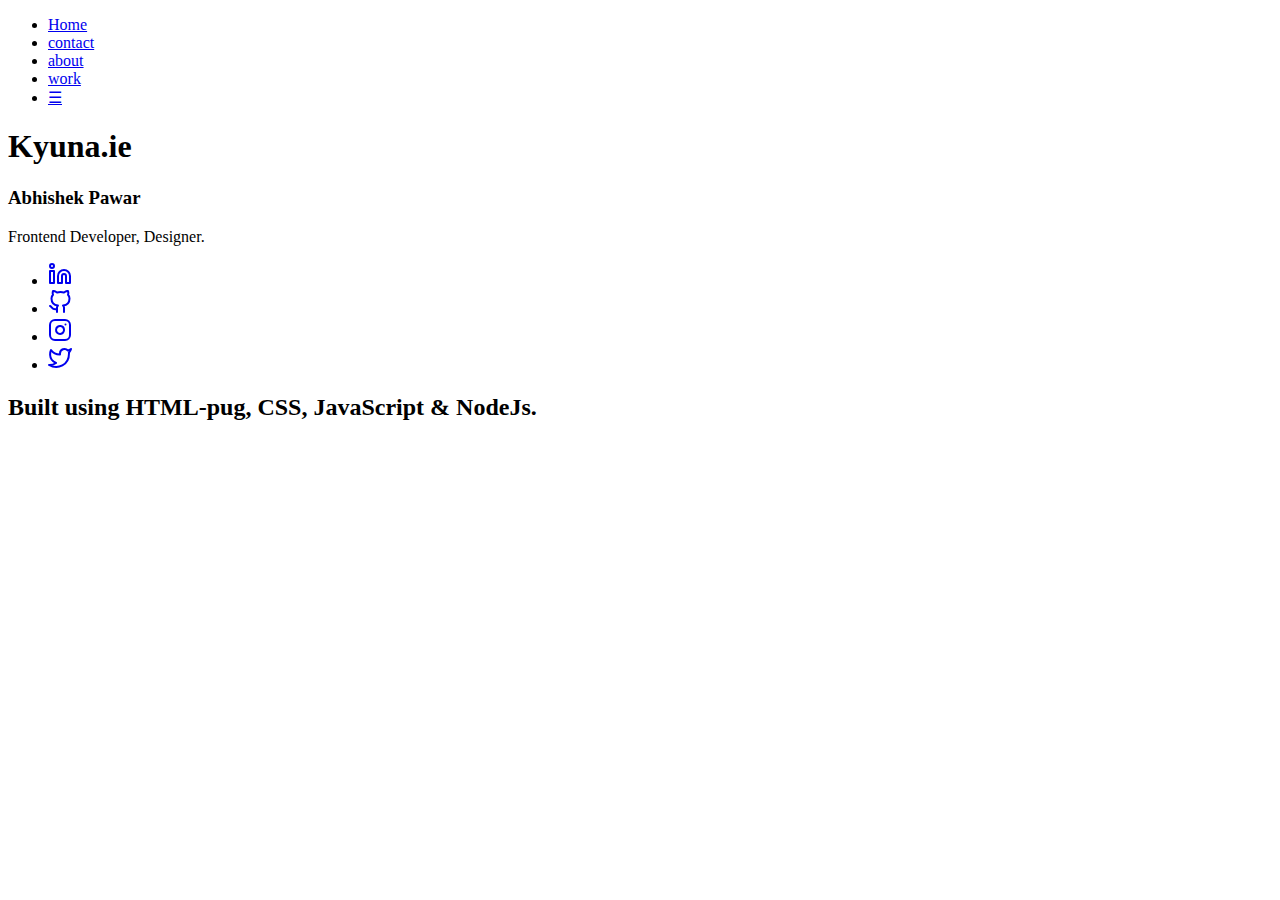
==== index.html @ 5c0f42d8 "Rename index.ejs to index.html" ====
<!DOCTYPE html>
<html>

<head>
    <title>kyunaie </title>
    <link rel="stylesheet" href="stylex.css" type="text/css">
    <!-- <link rel="stylesheet" href="copy.css"> -->
    <!-- <link rel="stylesheet" href="blue.css"> -->
    <link id="Mobile-css" rel="stylesheet" href="style-mobile.css">
    <link rel="apple-touch-icon" sizes="180x180" href="/apple-touch-icon.png">
    <link rel="icon" type="image/png" sizes="32x32" href="/favicon-32x32.png">
    <link rel="icon" type="image/png" sizes="16x16" href="/favicon-16x16.png">
    <link rel="manifest" href="/site.webmanifest">
    <meta name="viewport" content="width=device-width; initial-scale=1.0;">

<body>

    <div class="image" id="Home">

        <nav class="navbar">
            <ul class="topnav" id="dropdownClick">
                <li><a href="/Home" class=" home click act2 active">Home</a></li>
                <li class="topnav-right"><a class="click act2" href="/contact">contact </a></li>
                <li class="topnav-right"><a href="#about" class="click act2">about</a></li>
                <li class="topnav-right"><a href="#work" class="click act2">work</a></li>
                <li class="dropdownIcon"><a href="javascript:void(0);" onclick="dropdownMenu()">&#9776;</a></li>
            </ul>
        </nav>

        <div id="data">
            <div class="row">

                <div class="col-10 landing">
                    <h1 class="Kyue">Kyuna<span>.ie</span></h1>
                    <h3 class="me">Abhishek Pawar</h3>
                    <p class="bio">Frontend Developer, Designer.</p>
                </div>
            </div>
        </div>

    </div>



    


</body>








<!-- Footer iske bad sab sahi h -->
<footer class="footsie">
    <nav id="foot">
        <ul class="footbar" id="dropdownClick">
            <li><a href="https://www.linkedin.com/in/abhishekmpawar/"> <svg xmlns="http://www.w3.org/2000/svg"
                        width="24" height="24" viewBox="0 0 24 24" fill="none" stroke="currentColor" stroke-width="2"
                        stroke-linecap="round" stroke-linejoin="round" class="feather feather-linkedin">
                        <path d="M16 8a6 6 0 0 1 6 6v7h-4v-7a2 2 0 0 0-2-2 2 2 0 0 0-2 2v7h-4v-7a6 6 0 0 1 6-6z"></path>
                        <rect x="2" y="9" width="4" height="12"></rect>
                        <circle cx="4" cy="4" r="2"></circle>
                    </svg></a></li>
            <li><a href="https://github.com/kyunaie"> <svg xmlns="http://www.w3.org/2000/svg" width="24" height="24"
                        viewBox="0 0 24 24" fill="none" stroke="currentColor" stroke-width="2" stroke-linecap="round"
                        stroke-linejoin="round" class="feather feather-github">
                        <path
                            d="M9 19c-5 1.5-5-2.5-7-3m14 6v-3.87a3.37 3.37 0 0 0-.94-2.61c3.14-.35 6.44-1.54 6.44-7A5.44 5.44 0 0 0 20 4.77 5.07 5.07 0 0 0 19.91 1S18.73.65 16 2.48a13.38 13.38 0 0 0-7 0C6.27.65 5.09 1 5.09 1A5.07 5.07 0 0 0 5 4.77a5.44 5.44 0 0 0-1.5 3.78c0 5.42 3.3 6.61 6.44 7A3.37 3.37 0 0 0 9 18.13V22">
                        </path>
                    </svg></a></li>
            <li><a href="https://www.instagram.com/kyunaie/"> <svg xmlns="http://www.w3.org/2000/svg" width="24"
                        height="24" viewBox="0 0 24 24" fill="none" stroke="currentColor" stroke-width="2"
                        stroke-linecap="round" stroke-linejoin="round" class="feather feather-instagram">
                        <rect x="2" y="2" width="20" height="20" rx="5" ry="5"></rect>
                        <path d="M16 11.37A4 4 0 1 1 12.63 8 4 4 0 0 1 16 11.37z"></path>
                        <line x1="17.5" y1="6.5" x2="17.51" y2="6.5"></line>
                    </svg></a></li>
            <li><a href="https://twitter.com/kyunaie"> <svg xmlns="http://www.w3.org/2000/svg" width="24" height="24"
                        viewBox="0 0 24 24" fill="none" stroke="currentColor" stroke-width="2" stroke-linecap="round"
                        stroke-linejoin="round" class="feather feather-twitter">
                        <path
                            d="M23 3a10.9 10.9 0 0 1-3.14 1.53 4.48 4.48 0 0 0-7.86 3v1A10.66 10.66 0 0 1 3 4s-4 9 5 13a11.64 11.64 0 0 1-7 2c9 5 20 0 20-11.5a4.5 4.5 0 0 0-.08-.83A7.72 7.72 0 0 0 23 3z">
                        </path>
                    </svg></a></li>
        </ul>
    </nav>
    <h2 class="footnote">Built using HTML-pug, CSS, JavaScript & NodeJs.</h2>
</footer>
<script src="https://ajax.googleapis.com/ajax/libs/jquery/3.5.1/jquery.min.js"></script>
<script src="index.js"></script>
<script src="/static/index.js"></script>
</head>

</html>
---- blue.css ----
/* @import url('https://fonts.googleapis.com/css2?family=Pangolin&display=swap'); */
@import url('https://fonts.googleapis.com/css2?family=Montserrat&display=swap');
@import url('https://fonts.googleapis.com/css2?family=Merriweather&family=Open+Sans&family=Oswald&family=Roboto&family=Roboto+Condensed&display=swap');
@import url('https://fonts.googleapis.com/css2?family=Fredoka+One&display=swap');

*{
    margin: 0;
    box-sizing: border-box;
    padding: 0;
    font-family: 'Open Sans', sans-serif;
} 
nav, header, footer {
    display: inline-block;

}

body {
line-height: 1;
    margin: 0;
    /* color: #042069; */
    /* color:#042069; */
    color: #042069;
    color: crimson;
    Background-color: #042069;
    font-family :poppins, 'Gill Sans', 'Gill Sans MT', Calibri, 'Trebuchet MS', sans-serif;
}

.image{
    background: linear-gradient(to top left, #33ccff 0%, #ff99cc 100%);
    /* background-image: url("home1.jpg"); */
    Background-color: transparent;
    height: 666px;
    background-position: center;
    background-repeat: no-repeat;
    background-size: cover;
}
.container {
    /* padding-top: 10%; */
    width: 100%;
    padding-bottom: 2%;
    padding-top: 1%;
    
}
.row{
    display: flex;
    width: 100%;
    /* flex-wrap: wrap; */
    align-items: center;
}

.row::after {
    display: table;
    clear: both;
    content: "";
}
/*  columns and shit */
.col-1 {width: 8.33%};
.col-2 {width: 16.66%;}
.col-3 {width: 25%;} 
.col-4 {width: 33.33%;}
.col-5 {width: 41.66%;}
.col-6 {width: 50%;}
.col-7 {width: 58.33%;}
.col-8 {width: 66.66%;}
.col-9 {width: 75%;}
.col-10 {width: 83.33%;}
.col-11 {width: 91.66%;}
.col-12 {width: 100%;}

/* ----------- Nav Bar---------------- */
/* Basic */
nav{
    width : 100%;
    margin:0;

}
/* bg and margin */
nav ul{
    /* background-color:  #0e0f11; */
    background-color: transparent;
    overflow: hidden;
    margin: 0;
    padding: 0;
    align-items: center;
}

/* removing bullets and floating left */
ul.topnav li{
    list-style: none;
    float: left;
} 
ul.footbar li{
    list-style: none;
    float: left;
} 

/* Floating right class right */
/* Floating right class right */
ul.topnav li.topnav-right{
    float: right;
} 
/* Hiding the dropdown icon */
ul.topnav li.dropdownIcon 
{
    display: none;
}
  
/* Items and style */
ul.topnav li a{
    display: block;
    text-decoration: none;
    min-height: 16px;
    font-size:1em;
    font-weight:bold;
    text-align: center;
    padding: 10px 14px;
    text-transform: title;
    margin-top:0;
    /* border-radius: 10px 10px 0px 0px; */
    color: #042069;
}
ul.footbar li a{
    display: inline-block;
    text-decoration: none;
    min-height: 16px;
    font-size:1em;
    font-weight:bold;
    text-align: center;
    padding: 10px 14px;
    text-transform: title;
    /* color: #f7f8f3; */
    color: #042069;
    margin-top:0;
    /* border-radius: 10px 10px 0px 0px; */
  }
  ul.topnav li a.homeIcon{
    /* font-family: serif; */
  font-weight: 800;
  

}
/* Hover action */
ul.topnav li a:hover{
    /* background-color:#f7f8f3; */
    background-color:#042069;
    color: crimson;
}

h1
{
    margin: 12px 0;
    font-size: 3em;
    text-align: center;
    text-shadow: 0px 0px 30px rgba(206, 206, 206, 0.7);

}
h1.Kyue {
    text-align: center;
    color: #b00b69;
    /* color:crimson; */
    /* transition: 2s; */
    font-size: 8em;
    font-weight:10;
    font-family: 'Fredoka One', cursive;
    margin-top: 10%;
    margin-bottom: 15%;
}
/* div.image h1#kyue */
h1.Kyue:hover {
color: #042069;
    /* -webkit-text-stroke: 2px rgb(20, 220, 170); */

    /* text-shadow: -0 0 10px chartreuse, -0 0 40px rgb(20, 220, 170); */
}
h3.Kyue {
    font-size: 5em;
    color: #fff;
}

.formy
{
    display: flex;
    flex-direction: column;
    width:100%;
    justify-content: center;
    align-items: center;
}
.myInput{
    /* display:block; */
    font-size:15px;
    width:20%;
    padding:6px;
    margin:8px;
    background-color: #ff99cc;
    border: 2px solid #33ccff ;
    border-radius:12px;
    min-width:200px;
}
.myButton{
    padding:5px 16px;
    margin-top: 10px;
    font-size:18px;
    border-radius:12px;
    cursor:pointer;
    background-color:crimson;;
    border: 2px solid  #0e0f11;
    color: #0e0f11;
}
.myButton:hover{

    color: crimson;
    border: 2px solid crimson;
}
.linkBtn{
    color:#042069;
    text-decoration: none;
}
/* Footer styles */
footer.footsie{
    width:100%;
    /* margin-top: 10%; */
    position: fixed;
    left: 0;
    bottom: 0;
    margin-bottom:0;
    background-color:transparent;
    padding-bottom:10px;
}
/* footer.footsie h1{
    padding-top:20%;
    padding-top:10%;
    color: #0e0f11;
    font-size:35px;
    text-align: center;
} */
/* footer ul.footbar ul li{
    display: block;
} */
footer ul.footbar ul li a{ 
list-style: none;
display: block;
text-align: center;
padding-left: 0;
line-height:1.5;
font-size:30px;
}

h2.footnote{
    color: #042069;
    text-align: center;
    font-size: 14px;
    font-weight:700;
    /* transition: 2s; */
}
h2.footnote:hover{
    color:darkmagenta;
    /* color:darkviolet; */
}
nav#foot{

    text-align: center;
  }
nav#foot ul{
    display: inline-block;
  }
nav#foot ul li a{
    display: inline-block;
    color: #042069;
    /* color:rgb(0, 148, 86); */
    /* transition: 2s; */
}
nav#foot ul li a:hover{
    color:crimson;
}
p.bio{
    color: #b00b69;
    font-size: 20px;
    line-height: 1.2;
    margin: 7% 7% 0 7%;
    padding: 2%;
    border-radius:12px;
    border: 1px solid #ccc;
    /* background-color:  #0e0f11; */
}
---- style-mobile.css ----
/* -----------MOBILE--------------- */
@media screen and (max-width: 680px) 
{
    /* Hiding all the elements except home */
    ul.topnav li:not(:nth-child(1)) 
    {
      display: none;
    }
nav ul{
      background-color:  #0e0f11;
  }
    /* setting the dropdown menu to right */
    ul.topnav li.dropdownIcon {
      display: block;
      float: right;
    }
    ul.topnav li.toggleCss {
      display: block;
      float: right;
      padding-bottom: 8px;
    }
    
    /* Fixing the position ogf the dropdown tag so that it does not move to the botton=m of the list*/
    ul.topnav.responsive li.dropdownIcon {
      position: absolute;
      top: 0;
      right: 0;
    }
    ul.topnav.responsive li.toggleCss {
      position: absolute;
      top: 0;
      right: 8%;
    }
    /* Properties of the list in dropdown */
    ul.topnav.responsive {
      position: relative;
    }
    /* list items */
    ul.topnav.responsive li {
      display: inline;
      float: none; 
    }
    /* anchor tags arranged in the dropdown */
    ul.topnav.responsive li a {
      display: block;
      text-align: left;
      background-color:#0e0f11;
      color:  chartreuse;

  }
  .active, ul.topnav.responsive li a:hover {
 
      background-color:chartreuse !important; 
      color: #0e0f11 !important;
  }
 
  /* ul.topnav.responsive li a.a:hover {
 
      background-color:chartreuse;
      color: #f7f8f3;
  } */
    .row{
        display: flex;
        width: 100%;
        flex-wrap: wrap;
        align-items: center;
    }
    .col-6
    {
        width: 100%;
        margin:0;
    }
    h1.Kyue {
      transition: 0s;
      font-size: 5em;
  }
}
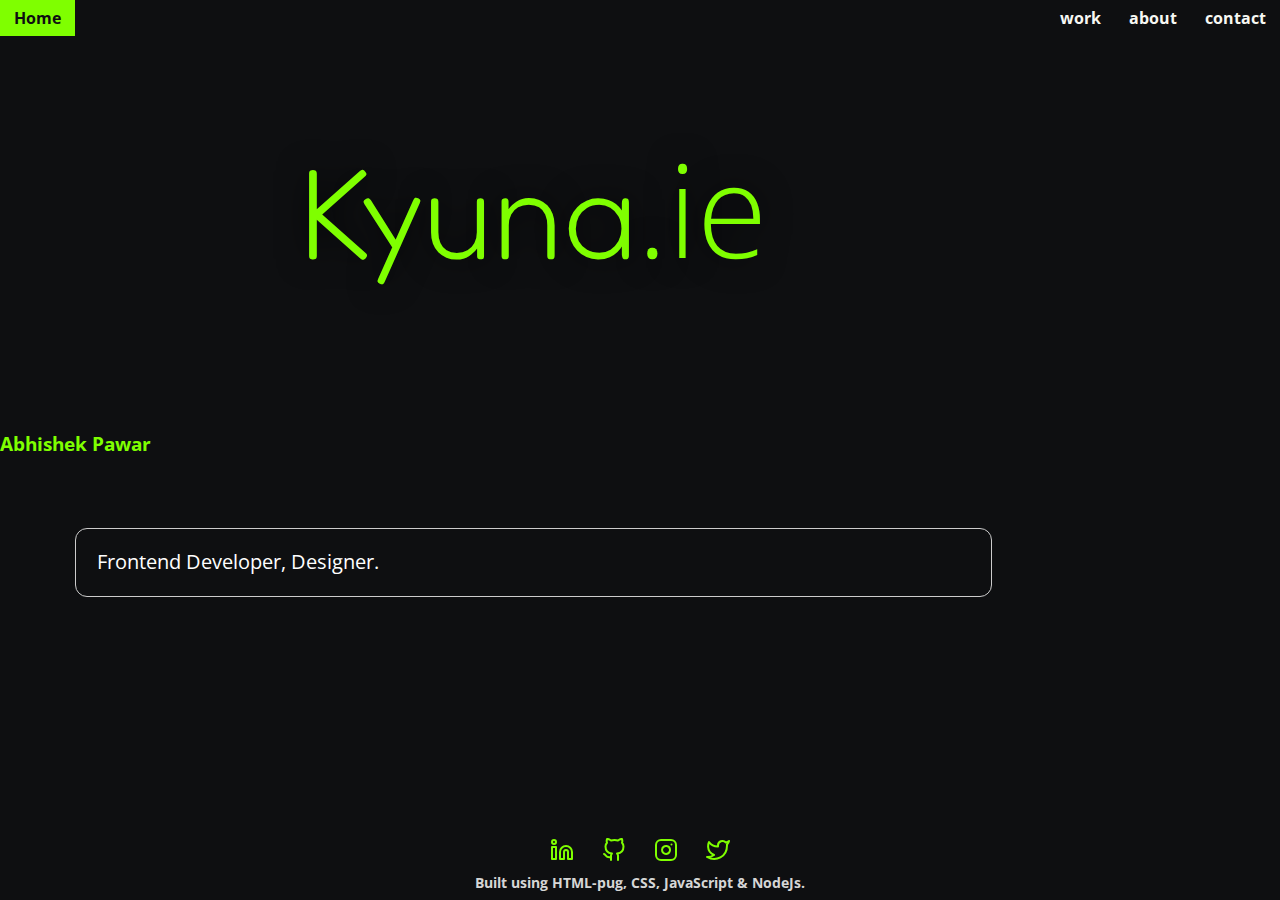
==== commit 8eb656c1: "commit" ====
--- a/index.html
+++ b/index.html
@@ -3,7 +3,7 @@
 
 <head>
     <title>kyunaie </title>
-    <link rel="stylesheet" href="stylex.css" type="text/css">
+    <link rel="stylesheet" href="style.css" type="text/css">
     <!-- <link rel="stylesheet" href="copy.css"> -->
     <!-- <link rel="stylesheet" href="blue.css"> -->
     <link id="Mobile-css" rel="stylesheet" href="style-mobile.css">
--- a/style.css
+++ b/style.css
@@ -0,0 +1,278 @@
+/* @import url('https://fonts.googleapis.com/css2?family=Pangolin&display=swap'); */
+@import url('https://fonts.googleapis.com/css2?family=Montserrat&display=swap');
+@import url('https://fonts.googleapis.com/css2?family=Merriweather&family=Open+Sans&family=Oswald&family=Roboto&family=Roboto+Condensed&display=swap');
+@import url('https://fonts.googleapis.com/css2?family=Fredoka+One&display=swap');
+
+*{
+    margin: 0;
+    box-sizing: border-box;
+    padding: 0;
+    font-family: 'Open Sans', sans-serif;
+} 
+nav, header, footer {
+    display: inline-block;
+
+}
+
+body {
+line-height: 1;
+    margin: 0;
+    color: chartreuse;
+    Background-color: #0e0f11;
+    font-family :poppins, 'Gill Sans', 'Gill Sans MT', Calibri, 'Trebuchet MS', sans-serif;
+}
+.container {
+    /* padding-top: 10%; */
+    width: 100%;
+    padding-bottom: 2%;
+    padding-top: 1%;
+    
+}
+.row{
+    display: flex;
+    width: 100%;
+    /* flex-wrap: wrap; */
+    align-items: center;
+}
+
+.row::after {
+    display: table;
+    clear: both;
+    content: "";
+}
+/*  columns and shit */
+.col-1 {width: 8.33%};
+.col-2 {width: 16.66%;}
+.col-3 {width: 25%;} 
+.col-4 {width: 33.33%;}
+.col-5 {width: 41.66%;}
+.col-6 {width: 50%;}
+.col-7 {width: 58.33%;}
+.col-8 {width: 66.66%;}
+.col-9 {width: 75%;}
+.col-10 {width: 83.33%;}
+.col-11 {width: 91.66%;}
+.col-12 {width: 100%;}
+
+/* ----------- Nav Bar---------------- */
+/* Basic */
+nav{
+    width : 100%;
+    margin:0;
+
+}
+/* bg and margin */
+nav ul{
+    /* background-color:  #0e0f11; */
+    background-color: transparent;
+    overflow: hidden;
+    margin: 0;
+    padding: 0;
+    align-items: center;
+}
+
+/* removing bullets and floating left */
+ul.topnav li{
+    list-style: none;
+    float: left;
+} 
+ul.footbar li{
+    list-style: none;
+    float: left;
+} 
+
+/* Floating right class right */
+ul.topnav li.topnav-right{
+    float: right;
+} 
+/* Hiding the dropdown icon */
+ul.topnav li.dropdownIcon 
+{
+    display: none;
+}
+ul.topnav li a.click1{
+    padding-bottom: 8px;
+} 
+/* Items and style */
+ul.topnav li a{
+    display: block;
+    text-decoration: none;
+    min-height: 16px;
+    font-size:1em;
+    font-weight:bold;
+    text-align: center;
+    padding: 10px 14px;
+    text-transform: title;
+    color: #f7f8f3;
+    margin-top:0;
+    /* border-radius: 10px 10px 0px 0px; */
+}
+ul.footbar li a{
+    display: inline-block;
+    text-decoration: none;
+    min-height: 16px;
+    font-size:1em;
+    font-weight:bold;
+    text-align: center;
+    padding: 10px 14px;
+    text-transform: title;
+    color: #f7f8f3;
+    margin-top:0;
+    /* border-radius: 10px 10px 0px 0px; */
+}
+ul.topnav li a.homeIcon{
+  font-weight: 800;
+}
+/* Hover action */
+ul.topnav li a:hover , .active{
+    /* background-color:#f7f8f3; */
+    background-color:chartreuse;
+    color: #0e0f11 !important;
+}
+
+
+
+
+/* Body */
+/* .image{
+    background-image: url("home1.jpg");
+    height: 450px;
+    background-position: center;
+    background-repeat: no-repeat;
+    background-size: cover;
+} */
+h1
+{
+    margin: 12px 0;
+    font-size: 3em;
+    text-align: center;
+    text-shadow: 0px 0px 30px rgba(0, 0, 0, 0.7);
+
+}
+h1.Kyue {
+    text-align: center;
+    /* color:crimson; */
+    /* transition: 2s; */
+    width: 100%;
+    font-size: 8em;
+    font-weight:10;
+    font-family: 'Fredoka One', cursive;
+    margin-top: 10%;
+    margin-bottom: 15%;
+    color: chartreuse;
+}
+/* div.image h1#kyue */
+h1.Kyue:hover {
+    color: rgb(255, 255, 255);
+    /* -webkit-text-stroke: 2px rgb(20, 220, 170); */
+
+    /* text-shadow: -0 0 10px chartreuse, -0 0 40px rgb(20, 220, 170); */
+}
+h3.Kyue {
+    font-size: 5em;
+    color: #fff;
+}
+
+.formy
+{
+    display: flex;
+    flex-direction: column;
+    width:100%;
+    justify-content: center;
+    align-items: center;
+}
+.myInput{
+    /* display:block; */
+    font-size:15px;
+    width:20%;
+    padding:6px;
+    margin:8px;
+    border: 2px solid #dee2e6;
+    border-radius:12px;
+    min-width:200px;
+}
+.myButton{
+    padding:5px 16px;
+    margin-top: 10px;
+    font-size:18px;
+    border: 2px solid chartreuse;
+    border-radius:12px;
+    cursor:pointer;
+    background-color:#0e0f11;
+    color: chartreuse;
+}
+.myButton:hover{
+
+    color: crimson;
+    border: 2px solid crimson;
+}
+.linkBtn{
+    
+    color:chartreuse;
+    text-decoration: none;
+}
+/* Footer styles */
+footer.footsie{
+    width:100%;
+    /* margin-top: 10%; */ position: fixed;
+    left: 0;
+    bottom: 0;
+    margin-bottom:0;
+    background-color:#0e0f11;
+    padding-bottom:10px;
+}
+/* footer.footsie h1{
+    padding-top:20%;
+    padding-top:10%;
+    color: #0e0f11;
+    font-size:35px;
+    text-align: center;
+} */
+/* footer ul.footbar ul li{
+    display: block;
+} */
+footer ul.footbar ul li a{ 
+list-style: none;
+display: block;
+text-align: center;
+padding-left: 0;
+line-height:1.5;
+font-size:30px;
+}
+
+h2.footnote{
+    color: rgb(214, 214, 214);
+    text-align: center;
+    font-size: 14px;
+    font-weight:700;
+    /* transition: 2s; */
+}
+h2.footnote:hover{
+    color:darkmagenta;
+    /* color:darkviolet; */
+}
+nav#foot{
+
+    text-align: center;
+  }
+nav#foot ul{
+    display: inline-block;
+  }
+nav#foot ul li a{
+    display: inline-block;
+    color:chartreuse;
+    /* transition: 2s; */
+}
+nav#foot ul li a:hover{
+    color:crimson;
+}
+p.bio{
+    color: white;
+    font-size: 20px;
+    line-height: 1.2;
+    margin: 7% 7% 0 7%;
+    padding: 2%;
+    border-radius:12px;
+    border: 1px solid #ccc;
+    background-color:  #0e0f11;
+}
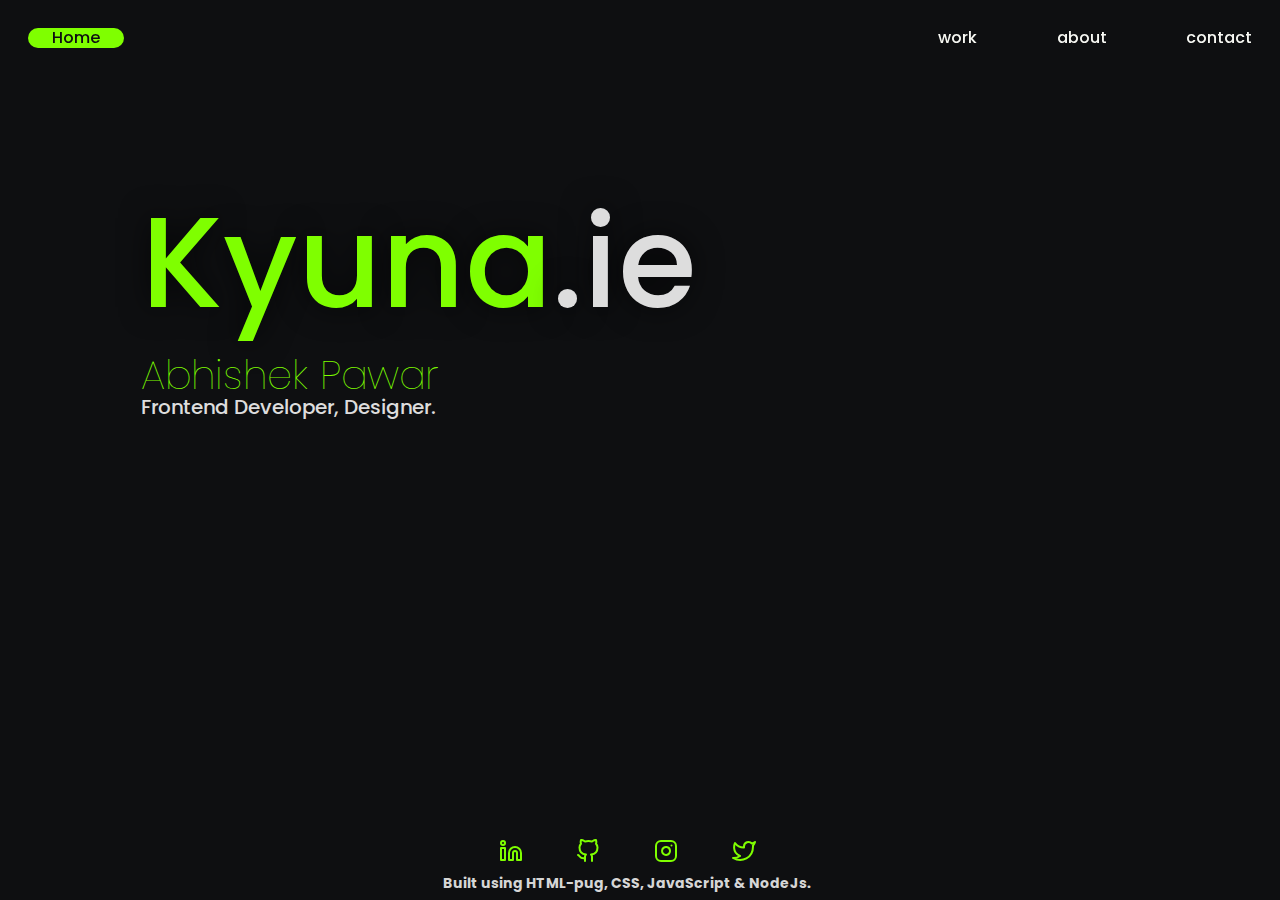
==== commit 50d512a5: "made the contact page" ====
--- a/index.html
+++ b/index.html
@@ -3,7 +3,7 @@
 
 <head>
     <title>kyunaie </title>
-    <link rel="stylesheet" href="style.css" type="text/css">
+    <link rel="stylesheet" href="stylex.css" type="text/css">
     <!-- <link rel="stylesheet" href="copy.css"> -->
     <!-- <link rel="stylesheet" href="blue.css"> -->
     <link id="Mobile-css" rel="stylesheet" href="style-mobile.css">
@@ -19,8 +19,8 @@
 
         <nav class="navbar">
             <ul class="topnav" id="dropdownClick">
-                <li><a href="/Home" class=" home click act2 active">Home</a></li>
-                <li class="topnav-right"><a class="click act2" href="/contact">contact </a></li>
+                <li><a href="/index.html" class=" home click act2 active">Home</a></li>
+                <li class="topnav-right"><a class="click act2" href="/contact.html">contact </a></li>
                 <li class="topnav-right"><a href="#about" class="click act2">about</a></li>
                 <li class="topnav-right"><a href="#work" class="click act2">work</a></li>
                 <li class="dropdownIcon"><a href="javascript:void(0);" onclick="dropdownMenu()">&#9776;</a></li>
--- a/stylex.css
+++ b/stylex.css
@@ -0,0 +1,332 @@
+@import url('https://fonts.googleapis.com/css2?family=Poppins:ital,wght@0,100;0,200;0,300;0,400;0,500;0,600;0,700;0,800;0,900;1,100;1,200;1,300;1,400;1,500;1,600;1,700;1,800;1,900&display=swap');
+
+*{
+    margin: 0;
+    margin-right: 2%;
+    box-sizing: border-box;
+    padding: 0;
+    font-family: 'Poppins', sans-serif;
+}
+body {
+    padding: 2%;
+    padding-bottom: 20%;
+    padding-right: 2%;
+    line-height: 1;
+    margin: 0;
+    color: chartreuse;
+    Background-color: #0e0f11;
+    font-family: 'Poppins', sans-serif;
+    font-weight:500;
+    overflow-x: hidden;
+}
+.container {
+    display: flex;
+    flex-wrap: wrap;
+    width: 100%;
+    padding-top: 10%;
+    justify-content:center;
+}
+.flex-column
+{
+    flex-direction:column !important;
+}
+
+.row{
+    display: flex;
+    width: 100%;
+    flex-wrap: wrap;
+    align-items: center;
+    justify-content: left;
+}
+
+.row::after {
+    display: table;
+    clear: both;
+    content: "";
+}
+/*  columns and shit */
+.col-1 {width: 8.33%;}
+/* .col-1 {width: 20.88%;} */
+.col-2 {width: 14.66%;}
+.col-3 {width: 25%;} 
+.col-4 {width: 33.33%;}
+.col-5 {width: 41.66%;}
+.col-6 {width: 50%;}
+.col-7 {width: 58.33%;}
+.col-8 {width: 66.66%;}
+.col-9 {width: 75%;}
+.col-10 {width: 83.33%;}
+.col-11 {width: 91.66%;}
+.col-12 {width: 100%;}
+
+/* ----------- Nav Bar---------------- */
+/* Basic */
+nav.navbar{
+    width : 100%;
+    margin:0;
+    /* margin-top: 10%; */ position: fixed;
+    /* left: 0; */
+    /* top: 0; */
+
+}
+nav{
+    width : 100%;
+    margin:0;
+
+}
+/* bg and margin */
+nav ul{
+    /* background-color:  #0e0f11; */
+    background-color: transparent;
+    overflow: hidden;
+    margin: 0;
+    padding: 0;
+    align-items: center;
+}
+
+/* removing bullets and floating left */
+ul.topnav li{
+    list-style: none;
+    float: left;
+} 
+ul.footbar li{
+    list-style: none;
+    float: left;
+} 
+/* Floating right class right */
+ul.topnav li.topnav-right{
+    /* justify-self: end; */
+    float: right;
+    margin-left: auto;
+} 
+/* Hiding the dropdown icon */
+ul.topnav li.dropdownIcon 
+{
+    display: none;
+}
+ul.topnav li a.click1{
+    padding-bottom: 8px;
+}
+/* Items and style */
+ul.topnav li a{
+    display: block;
+    text-decoration: none;
+    text-align: center;
+    text-transform: titlecase;
+
+    min-height: 16px;
+    font-size:1em;
+    font-weight:500;
+
+    padding: 2px 24px;
+    border-radius: 16px;
+    margin:3px;
+
+    color: #f7f8f3;
+}
+ul.footbar li a{
+    display: inline-block;
+    text-decoration: none;
+    min-height: 16px;
+    font-size:1em;
+    font-weight:bold;
+    text-align: center;
+    padding: 10px 14px;
+    text-transform: title;
+    color: #f7f8f3;
+    margin-top:0;
+}
+/* Hover action */
+ul.topnav li a:hover , .active{
+    background-color:chartreuse;
+    color: #0e0f11 !important;
+}
+
+.landing{
+    margin-left: 10%;
+}
+h1.Kyue {
+    text-align: left;
+    width: 100%;
+    font-size: 8em;
+    text-shadow: 0px 0px 30px rgba(0, 0, 0, 0.7);
+    font-weight:500;
+    font-family :poppins, 'Gill Sans', 'Gill Sans MT', Calibri, 'Trebuchet MS', sans-serif;
+    margin-top: 18%;
+  
+    color: chartreuse;
+}
+span{
+    /* font-size: 8em; */
+    text-shadow: 0px 0px 30px rgba(0, 0, 0, 0.7);
+    font-weight:500;
+    font-family :poppins, 'Gill Sans', 'Gill Sans MT', Calibri, 'Trebuchet MS', sans-serif;
+    margin-top: 18%;
+    color: rgb(221, 221, 221);
+}
+/* h1.Kyue:hover {
+    color: rgb(221, 221, 221);
+} */
+h3.me{
+    margin-top:3%;
+    font-size:40px;
+    font-weight:100;
+    font-family: 'Poppins', sans-serif;
+}
+p.bio{
+    color: rgb(221, 221, 221);
+    font-size: 20px;
+    line-height: 1.2;
+    font-family: 'Poppins', sans-serif;
+    margin-bottom: 4%;
+}
+
+/* About Page */
+div.about{
+    margin-bottom: 10%;
+}
+
+
+ 
+
+
+
+
+
+
+
+
+
+
+
+h1.contact{
+    text-align: center;
+    font-size:3em;
+    font-weight: normal;
+    padding: 20px 0 0 0;
+}
+.formy
+{
+    display: flex;
+    flex-direction: column;
+    width:100%;
+    justify-content: center;
+    align-items: center;
+}
+.myInput{
+    /* display:block; */
+    font-size:15px;
+    width:20%;
+    padding:6px;
+    margin:8px;
+    border: 2px solid #dee2e6;
+    border-radius:12px;
+    min-width:200px;
+}
+.submitBtn{
+    padding:5px 16px;
+    margin-top: 10px;
+    font-size:18px;
+    border: 2px solid chartreuse;
+    border-radius:12px;
+    cursor:pointer;
+    background-color:#0e0f11;
+    color: chartreuse;
+}
+.submitBtn:hover{
+
+    color: crimson;
+    border: 2px solid crimson;
+}
+.linkBtn{
+    
+    color:chartreuse;
+    text-decoration: none;
+}
+
+/* Footer styles */
+footer.footsie{
+    width:100%;
+    /* margin-top: 10%; */ position: fixed;
+    left: 0;
+    bottom: 0;
+    margin-bottom:0;
+    background-color:#0e0f11;
+    padding-bottom:10px;
+}
+footer ul.footbar ul li a{ 
+list-style: none;
+display: block;
+text-align: center;
+padding-left: 0;
+line-height:1.5;
+font-size:30px;
+}
+h2.footnote{
+    color: rgb(214, 214, 214);
+    text-align: center;
+    font-size: 14px;
+}
+h2.footnote:hover{
+    color:darkmagenta;
+}
+nav#foot{
+
+    text-align: center;
+  }
+nav#foot ul{
+    display: flex;
+    justify-content:center;
+  }
+nav#foot ul li a{
+    display: inline-block;
+    color:chartreuse;
+}
+nav#foot ul li a:hover{
+    color:crimson;
+}
+/* width */
+::-webkit-scrollbar {
+    width: 10px;
+  }
+  
+  /* Track */
+  ::-webkit-scrollbar-track {
+    background: transparent;
+  }
+  
+  /* Handle */
+  ::-webkit-scrollbar-thumb {
+    background: transparent;
+  }
+  
+  /* Handle on hover */
+  ::-webkit-scrollbar-thumb:hover {
+    background: transparent;
+  }
+
+
+
+
+  /* <Contact> */
+  p.resume{
+    color: rgb(221, 221, 221);
+    font-size: 15px;
+    font-weight:400;
+    line-height: 1.2;
+    font-family: 'Poppins', sans-serif;
+    margin-bottom: 4%;
+}
+p span{
+    /* font-size: 8em; */
+    text-shadow: 0px 0px 30px rgba(0, 0, 0, 0.7);
+    font-weight:500;
+    font-family :poppins, 'Gill Sans', 'Gill Sans MT', Calibri, 'Trebuchet MS', sans-serif;
+    margin-top: 18%;
+    color: chartreuse;
+}
+h1.black {
+    color:#0e0f11 !important;
+    text-shadow: #0e0f11 !important;
+text-shadow: 0 0 0 #000;
+}